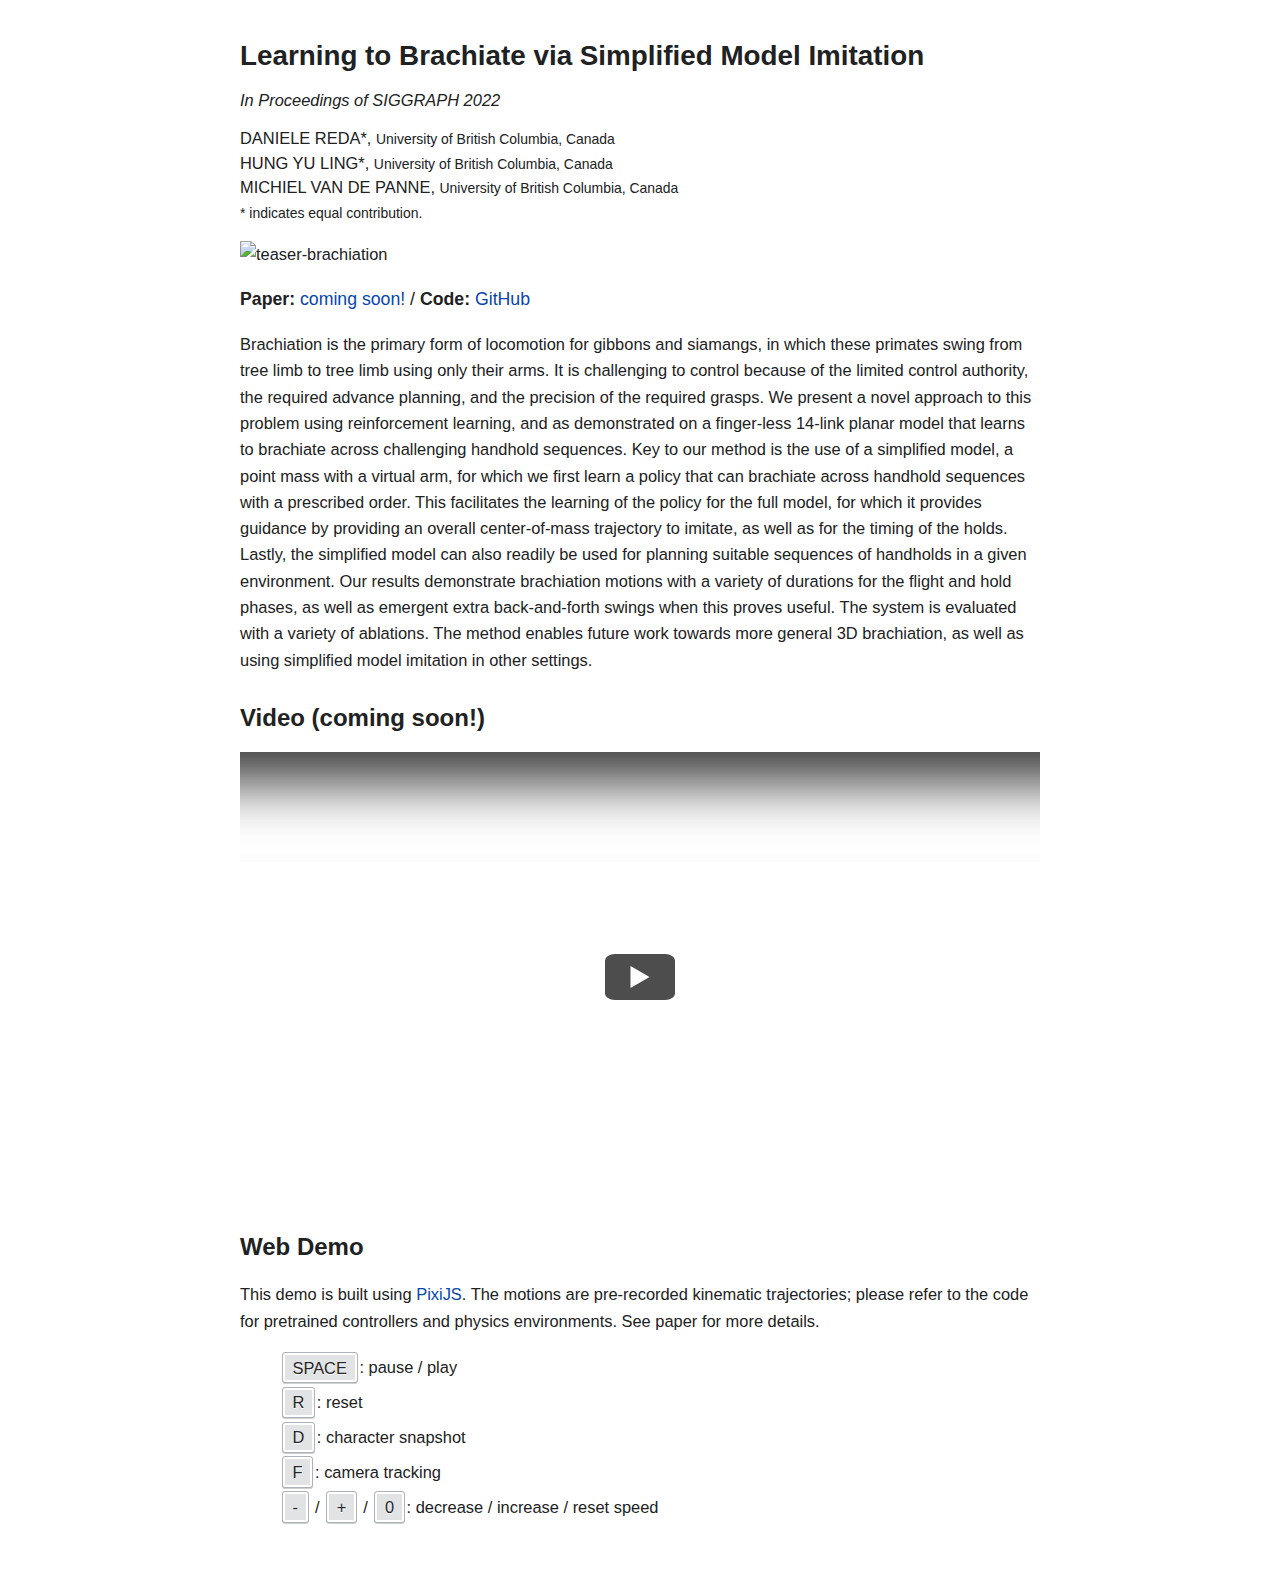
==== docs/index.html @ b080341b "clarify and update demo" ====
<!DOCTYPE html>
<html lang="en">
  <head>
    <meta charset="utf-8">
    <meta name="viewport" content="width=device-width, initial-scale=1">
    <title>Learning to Brachiate via Simplified Model Imitation</title>
    <meta name="description" content="Gibbon animation using reinforcement learning">

    <meta property="og:title" content="Learning to Brachiate via Simplified Model Imitation">
    <meta property="og:description" content="Gibbon animation using reinforcement learning">
    <meta property="og:image" content="https://brachiation-rl.github.io/brachiation/static/assets/og-brachiation.png">
    <meta property="og:type" content="website">
    <meta name="twitter:card" content="https://brachiation-rl.github.io/brachiation/static/assets/og-brachiation.png">
    <meta property="og:url" content="https://brachiation-rl.github.io/brachiation/">
    <link rel="canonical" href="https://brachiation-rl.github.io/brachiation/">

    <style>
      :root {
        --accent-color: rgb(6, 69, 173);
        --fg-color: rgb(32, 33, 34);
        --bg-color: #fff;
        --max-content-width: 800px;
      }

      body {
        font-family: sans-serif;
        font-size: calc(12px + 0.05vw);
        color: var(--fg-color);
        background-color: var(--bg-color);
        font-weight: 400;
        -webkit-font-smoothing: antialiased;
      }

      main {
        margin: 0 auto;
        width: 90vw;
        max-width: var(--max-content-width);
        padding: 2rem 0;
        background-color: var(--bg-color);
        min-height: 90vh;
      }

      h1, h2 {
        font-weight: 600;
        margin-top: 1.3em;
      }

      h1 {
        font-size: 2.2em;
      }

      h2 {
        font-size: 1.9em;
      }

      p, li {
        font-size: 1.3em;
        line-height: 1.6;
      }

      a {
        text-decoration: none;
        color: var(--accent-color);
      }

      a:hover {
        text-decoration: underline;
      }

      img {
        width: 100%;
        height: auto;
      }

      #videoholder {
        /* background-color: #000; */
        position: relative;
        display: block;
        contain: content;
        background-repeat: no-repeat;
        background-position: center center;
        background-size: contain;
        cursor: pointer;
      }

      #videoholder::before {
        content: '';
        display: block;
        position: absolute;
        top: 0;
        background-image: url([data-uri]);
        background-position: top;
        background-repeat: repeat-x;
        height: 60px;
        padding-bottom: 50px;
        width: 100%;
        transition: all .2s cubic-bezier(0,0,.2,1);
      }

      #videoholder::after {
        content: "";
        display: block;
        padding-bottom: 56.25%;
      }

      #videoholder>.lty-playbtn {
        width: 70px;
        height: 46px;
        background-color: #212121;
        z-index: 1;
        opacity: .8;
        border-radius: 14%;
        transition: all .2s cubic-bezier(0,0,.2,1);
        border: 0;
        cursor: pointer;
      }

      #videoholder:hover>.lty-playbtn {
        background-color: red;
        opacity: 1;
      }

      #videoholder>.lty-playbtn:before {
        content: "";
        border-style: solid;
        border-width: 11px 0 11px 19px;
        border-color: transparent transparent transparent #fff;
      }

      #videoholder>.lty-playbtn,#videoholder>.lty-playbtn:before {
        position: absolute;
        top: 50%;
        left: 50%;
        transform: translate3d(-50%,-50%,0);
      }

      .keycap {
        display: inline-block;
        margin: .1em;
        padding: .1em .6em;
        font-family: Arial,"Helvetica Neue",Helvetica,sans-serif;
        color: #242729;
        text-shadow: 0 1px 0 #FFF;
        background-color: #e1e3e5;
        border: 1px solid #adb3b9;
        border-radius: 3px;
        box-shadow: 0 1px 0 rgba(12,13,14,0.2), 0 0 0 2px #FFF inset;
        white-space: nowrap;
      }
    </style>

    <script src="static/pixi.min.js"></script>
  </head>
  <body>
    <main>
      <h1 style="margin-top: 0;">Learning to Brachiate via Simplified Model Imitation</h1>
      <div>
        <span style="font-style: italic; font-size: 1.3em;">In Proceedings of SIGGRAPH 2022</span>
        <p style="line-height: 1.5;">
          <span style="display: block;">DANIELE REDA*, <span style="font-size: 0.85em;">University of British Columbia, Canada</span></span>
          <span style="display: block;">HUNG YU LING*, <span style="font-size: 0.85em;">University of British Columbia, Canada</span></span>
          <span style="display: block;">MICHIEL VAN DE PANNE, <span style="font-size: 0.85em;">University of British Columbia, Canada</span></span>
          <span style="font-size: 0.85em;">* indicates equal contribution.</span>
        </p>
      </div>
      <p>
        <picture>
          <source srcset="static/assets/teaser.avif" type="image/avif">
          <source srcset="static/assets/teaser.webp" type="image/webp">
          <img alt="teaser-brachiation" src="static/assets/teaser.png" width="3600" height="627">
        </picture>
      </p>
      <p style="font-size: 1.4em;">
        <span style="font-weight: 600;">Paper:</span> <a href="#">coming soon!</a> /
        <span style="font-weight: 600;">Code:</span> <a href="https://github.com/brachiation-rl/brachiation">GitHub</a>
      </p>
      <p>
        Brachiation is the primary form of locomotion for gibbons and siamangs, in which these primates swing from tree limb to tree limb using only their arms. It is challenging to control because of the limited control authority, the required advance planning, and the precision of the required grasps. We present a novel approach to this problem using reinforcement learning, and as demonstrated on a finger-less 14-link planar model that learns to brachiate across challenging handhold sequences. Key to our method is the use of a simplified model, a point mass with a virtual arm, for which we first learn a policy that can brachiate across handhold sequences with a prescribed order. This facilitates the learning of the policy for the full model, for which it provides guidance by providing an overall center-of-mass trajectory to imitate, as well as for the timing of the holds. Lastly, the simplified model can also readily be used for planning suitable sequences of handholds in a given environment. Our results demonstrate brachiation motions with a variety of durations for the flight and hold phases, as well as emergent extra back-and-forth swings when this proves useful. The system is evaluated with a variety of ablations. The method enables future work towards more general 3D brachiation, as well as using simplified model imitation in other settings.
      </p>

      <h2>Video (coming soon!)</h2>
      <div id="videoholder" style="background-image: url('static/assets/og-brachiation.svg');">
        <button type="button" class="lty-playbtn" aria-label="Play: Video"></button>
      </div>

      <h2 id="demo">Web Demo</h2>
      <p>
        This demo is built using <a href="https://pixijs.com/">PixiJS</a>. The motions are pre-recorded kinematic trajectories; please refer to the code for pretrained controllers and physics environments. See paper for more details.
        <ul style="list-style-type: none;">
          <li><span class="keycap">SPACE</span>: pause / play</li>
          <li><span class="keycap">R</span>: reset</li>
          <li><span class="keycap">D</span>: character snapshot</li>
          <li><span class="keycap">F</span>: camera tracking</li>
          <li><span class="keycap">-</span> / <span class="keycap">+</span> / <span class="keycap">0</span>: decrease / increase / reset speed</li>
        </ul>
      </p>
      <div id="demoContainer" style="position: absolute; left: 0;"></div>

      
    </main>
    <script>
      (async () => {

        // Create the application helper and add its render target to the page
        const DEFAULT_WIDTH = 2000;
        const DEFAULT_HEIGHT = 800;
        const DEFAULT_MSCALE = 0.5;
        const DEFAULT_WSCALE = 200;
        const DEFAULT_XOFFSET = 100;
        const DEFAULT_YOFFSET = 0;

        let clientWidth = document.documentElement.clientWidth;
        let ratio = clientWidth / DEFAULT_WIDTH;

        let WIDTH = clientWidth;
        let HEIGHT = DEFAULT_HEIGHT * ratio;
        let MSCALE = DEFAULT_MSCALE * ratio;
        let WSCALE = DEFAULT_WSCALE * ratio;
        let XOFFSET = DEFAULT_XOFFSET * ratio;
        let YOFFSET = DEFAULT_YOFFSET * ratio;

        function M2PX (x) { return x * WSCALE + XOFFSET; }
        function M2PY (y) { return -y * WSCALE + HEIGHT / 2 + YOFFSET; }

        const CONTAINER = document.getElementById("demoContainer");
        let app = new PIXI.Application({ width: WIDTH, height: HEIGHT, backgroundColor: 0xffffff });
        app.stage.sortableChildren = true;
        CONTAINER.appendChild(app.view);

        const TRAJECTORY_FILES = [
          "2022-01-26-11-59-07_978.json",
          "2022-01-26-11-59-07_1817.json",
          "2022-01-26-11-59-07_1322.json",
          "2022-01-26-11-59-07_623.json",
          "2022-01-26-11-59-07_870.json",
          "2022-01-26-11-59-07_327.json",
          "2022-01-26-11-59-07_1028.json",
          "2022-01-26-11-59-07_1319.json",
          "2022-01-26-11-59-07_1147.json",
          "2022-01-26-11-59-07_1315.json",
          "2022-01-26-11-59-07_39.json",
          "2022-01-26-11-59-07_969.json",
          "2022-01-26-11-59-07_1574.json",
          "2022-01-26-11-59-07_756.json",
          "2022-01-26-11-59-07_164.json",
          "2022-01-26-11-59-07_1381.json",
          "2022-01-26-11-59-07_1942.json",
          "2022-01-26-11-59-07_343.json",
          "2022-01-26-11-59-07_1528.json",
          "2022-01-26-11-59-07_1262.json",
          "2022-01-26-11-59-07_740.json",
          "2022-01-26-11-59-07_876.json",
          "2022-01-26-11-59-07_677.json",
          "2022-01-26-11-59-07_786.json",
          "2022-01-26-11-59-07_1660.json",
          "2022-01-26-11-59-07_467.json",
          "2022-01-26-11-59-07_620.json",
          "2022-01-26-11-59-07_169.json",
          "2022-01-26-11-59-07_1812.json",
          "2022-01-26-11-59-07_1167.json",
          "2022-01-26-11-59-07_804.json",
          "2022-01-26-11-59-07_352.json",
          "2022-01-26-11-59-07_90.json",
          "2022-01-26-11-59-07_48.json",
          "2022-01-26-11-59-07_1882.json",
          "2022-01-26-11-59-07_965.json",
          "2022-01-26-11-59-07_541.json",
          "2022-01-26-11-59-07_1614.json",
          "2022-01-26-11-59-07_539.json",
          "2022-01-26-11-59-07_1009.json",
          "2022-01-26-11-59-07_1733.json",
          "2022-01-26-11-59-07_1757.json",
          "2022-01-26-11-59-07_196.json",
          "2022-01-26-22-36-39_28.json", // planning
          "2022-01-26-22-45-59_150.json", // planning 
          "planner_value_only_failed.json",
          "planner_simple_only_failed.json",
        ]

        
        async function selectTrajectory() {
          const fileIndex = (Math.random() * TRAJECTORY_FILES.length) | 0;
          let filePath = TRAJECTORY_FILES[fileIndex];
          const response = await fetch(`static/trajectories/${filePath}`);
          return await response.json();
        }

        function updateHandholds() {
          for (let i = 0; i < TRAJECTORY_DATA.handholds.length; i++) {
            const handhold = PIXI.Sprite.from(`${ASSET_PATH}/handhold.png`);
            handhold.anchor.set(0.5);
            handhold.scale.set(MSCALE * 1.2);

            let [x, y, z] = TRAJECTORY_DATA.handholds[i];
            handhold.zIndex = -3;
            handhold.x = M2PX(x);
            handhold.y = M2PY(z);          
            app.stage.addChild(handhold);
          }
        }

        function drawLine(x0, y0, x1, y1, c, thickness, zIndex) {
          const path = new PIXI.Graphics();
          path.lineStyle(thickness * ratio, c, 1);
          path.moveTo(x0, y0);
          path.lineTo(x1, y1);
          path.zIndex = zIndex;
          app.stage.addChild(path);
        }

        const ASSET_PATH = "static/assets";

        // Global variables
        let TRAJECTORY_DATA;
        let CHARACTER_LINKS;
        let GRAB_MARKER;
        let ELAPSED_TIME = 0.0;
        let PLAYBACK_SPEED = 1.0;
        let SPEED_TEXT;
        let PAUSE_PLAYBACK = false;
        let CAMERA_TRACK = false;
        let SHOW_HISTORY = false;

        const MAX_RECORDINGS_SAVED = 10;
        let RECORDING = false;
        let RECORDER = false;
        let RECORDER_DATA;

        function createCharacter() {
          const spriteFiles = [
            "torso.png",
            "head.png",
            "pelvis.png",
            "rthigh.png",
            "rshin.png",
            "rfoot.png",
            "lthigh.png",
            "lshin.png",
            "lfoot.png",
            "ruarm.png",
            "rlarm.png",
            "rhand.png",
            "luarm.png",
            "llarm.png",
            "lhand.png"
          ];

          let links = [];
          for (let i = 0; i < spriteFiles.length; i++) {
            const link = PIXI.Sprite.from(`${ASSET_PATH}/${spriteFiles[i]}`);
            link.anchor.set(0.5);
            link.scale.set(MSCALE);
            link.y = 10000;
            if ((i >= 9 && i <= 11) || (i >= 3 && i <= 5)) {
              link.zIndex = -2;
            }
            app.stage.addChild(link);
            links.push(link);
          }

          return links;
        }

        function createTerrain() {
          if (TRAJECTORY_DATA.terrain) {
            for (let i = 1; i < TRAJECTORY_DATA.terrain.length; i++) {
              let [x0, y0] = TRAJECTORY_DATA.terrain[i - 1];
              let [x1, y1] = TRAJECTORY_DATA.terrain[i + 0];
              drawLine(M2PX(x0), M2PY(y0), M2PX(x1), M2PY(y1), 0xA75E09, 30, -9);
            }
          }
        }

        // Clean up
        async function resetScene() {
          while(app.stage.children[0]) { 
            app.stage.removeChild(app.stage.children[0]);
          }

          ELAPSED_TIME = 0;
          CHARACTER_LINKS = createCharacter();
          TRAJECTORY_DATA = await selectTrajectory();
          window.data = TRAJECTORY_DATA;
          updateHandholds();
          createTerrain();

          GRAB_MARKER = PIXI.Sprite.from(`${ASSET_PATH}/grab_marker.png`);
          GRAB_MARKER.anchor.set(0.5);
          GRAB_MARKER.scale.set(MSCALE);
          GRAB_MARKER.zIndex = 10;
          GRAB_MARKER.y = 10000;
          app.stage.addChild(GRAB_MARKER);

          let size = window.getComputedStyle(document.getElementsByTagName("p")[0]).fontSize;
          SPEED_TEXT = new PIXI.Text("", {fontSize: size, fill : 0xff1010});
          SPEED_TEXT.text = `    Speed: ${Math.round(PLAYBACK_SPEED * 10) / 10}x`;
          app.stage.addChild(SPEED_TEXT);

          app.stage.pivot.x = 0;
          app.stage.position.x = WIDTH / 2;
          app.stage.pivot.y = HEIGHT / 2;
          app.stage.position.y = HEIGHT / 2;
        }
        await resetScene();

        window.onresize = (() => {
          let timeout, context, timestamp;
          let wait = 100;

          let callback = async () => {
            clientWidth = document.documentElement.clientWidth;
            ratio = clientWidth / DEFAULT_WIDTH;
            WIDTH = clientWidth;
            HEIGHT = DEFAULT_HEIGHT * ratio;
            MSCALE = DEFAULT_MSCALE * ratio;
            WSCALE = DEFAULT_WSCALE * ratio;
            XOFFSET = DEFAULT_XOFFSET * ratio;
            YOFFSET = DEFAULT_YOFFSET * ratio;
            app.renderer.resize(WIDTH, HEIGHT);
            await resetScene();
            app.ticker.start();
          }

          function later() {
            let last = Date.now() - timestamp;

            if (last < wait && last >= 0) {
              timeout = setTimeout(later, wait - last);
            } else {
              timeout = null;
              callback.apply(null);
            }
          };

          let debounced = function(){
            timestamp = Date.now();
            app.ticker.stop();
            if (!timeout) timeout = setTimeout(later, wait);
          };

          return debounced;
        })();

        app.ticker.add(async (delta) => {
          if (PAUSE_PLAYBACK) { return; }

          ELAPSED_TIME += 1 * PLAYBACK_SPEED;

          // convert ELAPSED_TIME to integer
          let frameIndex = ELAPSED_TIME | 0;

          if (frameIndex >= TRAJECTORY_DATA.xys.length - 1) {
            await resetScene();
          }

          const xys = TRAJECTORY_DATA.xys[frameIndex];
          const ps = TRAJECTORY_DATA.rots[frameIndex];

          for (let j = 0; j < ps.length; j++) {
            const x = M2PX(xys[j][0]);
            const y = M2PY(xys[j][1]);
            CHARACTER_LINKS[j].x = x;
            CHARACTER_LINKS[j].y = y;
            CHARACTER_LINKS[j].rotation = ps[j];

            if (CAMERA_TRACK) {
              if (j == 0) {
                app.stage.pivot.x = 0.9 * app.stage.pivot.x + 0.1 * x;
                app.stage.position.x = WIDTH / 2;
                let hidx = TRAJECTORY_DATA.handhold_idx[frameIndex];
                let hy = TRAJECTORY_DATA.handholds[hidx][2];
                app.stage.pivot.y = 0.95 * app.stage.pivot.y + 0.05 * M2PY(hy);
                app.stage.position.y = HEIGHT / 2;
                SPEED_TEXT.position.x = app.stage.pivot.x - WIDTH / 2;
                SPEED_TEXT.position.y = app.stage.pivot.y - HEIGHT / 2;
              }
            } else {
              const flips = (x / WIDTH) | 0;
              app.stage.pivot.x = WIDTH * flips;
              SPEED_TEXT.position.x = app.stage.pivot.x;
              app.stage.position.x = 0;
            }

            if (j == 0 && frameIndex > 0) {
              let [x0, y0] = TRAJECTORY_DATA.xys[frameIndex - 1][j];
              x0 = M2PX(x0);
              y0 = M2PY(y0);
              drawLine(x0, y0, x, y, 0xA75E09, 2, -1);
            }

            if (TRAJECTORY_DATA.is_grabbing && (j == 11 || j == 14)) {  
              let [r, l] = TRAJECTORY_DATA.is_grabbing[frameIndex];

              if ((j == 11 && r == 1) || (j == 14 && l == 1)) {
                GRAB_MARKER.x = x;
                GRAB_MARKER.y = y;
              }

              if (r == 0 && l == 0) {
                GRAB_MARKER.y = 10000;
              }

            }
          }

          // Draw reference trajectory
          if (frameIndex > 0 && TRAJECTORY_DATA.reference) {
            let [x0, y0, z0] = TRAJECTORY_DATA.reference[frameIndex - 1];
            let [x1, y1, z1] = TRAJECTORY_DATA.reference[frameIndex];

            x0 = M2PX(x0);
            x1 = M2PX(x1);
            y0 = M2PY(z0);
            y1 = M2PY(z1);
            drawLine(x0, y0, x1, y1, 0x107AB0, 2, -1);
          }

          if (frameIndex % 30 == 0 && SHOW_HISTORY) {
            CHARACTER_LINKS = createCharacter();
          }
        });

        document.addEventListener("keydown", async function (event) {

          switch (event.code) {
            case "Space":
              PAUSE_PLAYBACK = !PAUSE_PLAYBACK;
              break;
            case "KeyD":
              CHARACTER_LINKS = createCharacter();
              break;
            case "KeyF":
              CAMERA_TRACK = !CAMERA_TRACK;
              break;
            case "KeyH":
              SHOW_HISTORY = !SHOW_HISTORY;
              break;
            case "KeyR":
              await resetScene();
              break;
            case "Minus":
              PLAYBACK_SPEED -= 0.1;
              PLAYBACK_SPEED = PLAYBACK_SPEED < 0.2 ? 0.2 : PLAYBACK_SPEED;
              SPEED_TEXT.text = `    Speed: ${Math.round(PLAYBACK_SPEED * 10) / 10}x`;
              SPEED_TEXT.updateText();
              break;
            case "Equal":
              PLAYBACK_SPEED += 0.1;
              PLAYBACK_SPEED = PLAYBACK_SPEED > 2.0 ? 2.0 : PLAYBACK_SPEED;
              SPEED_TEXT.text = `    Speed: ${Math.round(PLAYBACK_SPEED * 10) / 10}x`;
              SPEED_TEXT.updateText();
              break;
            case "Digit0":
              PLAYBACK_SPEED = 1.0;
              SPEED_TEXT.text = `    Speed: ${Math.round(PLAYBACK_SPEED * 10) / 10}x`;
              SPEED_TEXT.updateText();
              break;
          }
        });

      })();
      
    </script>
  </body>
</html>
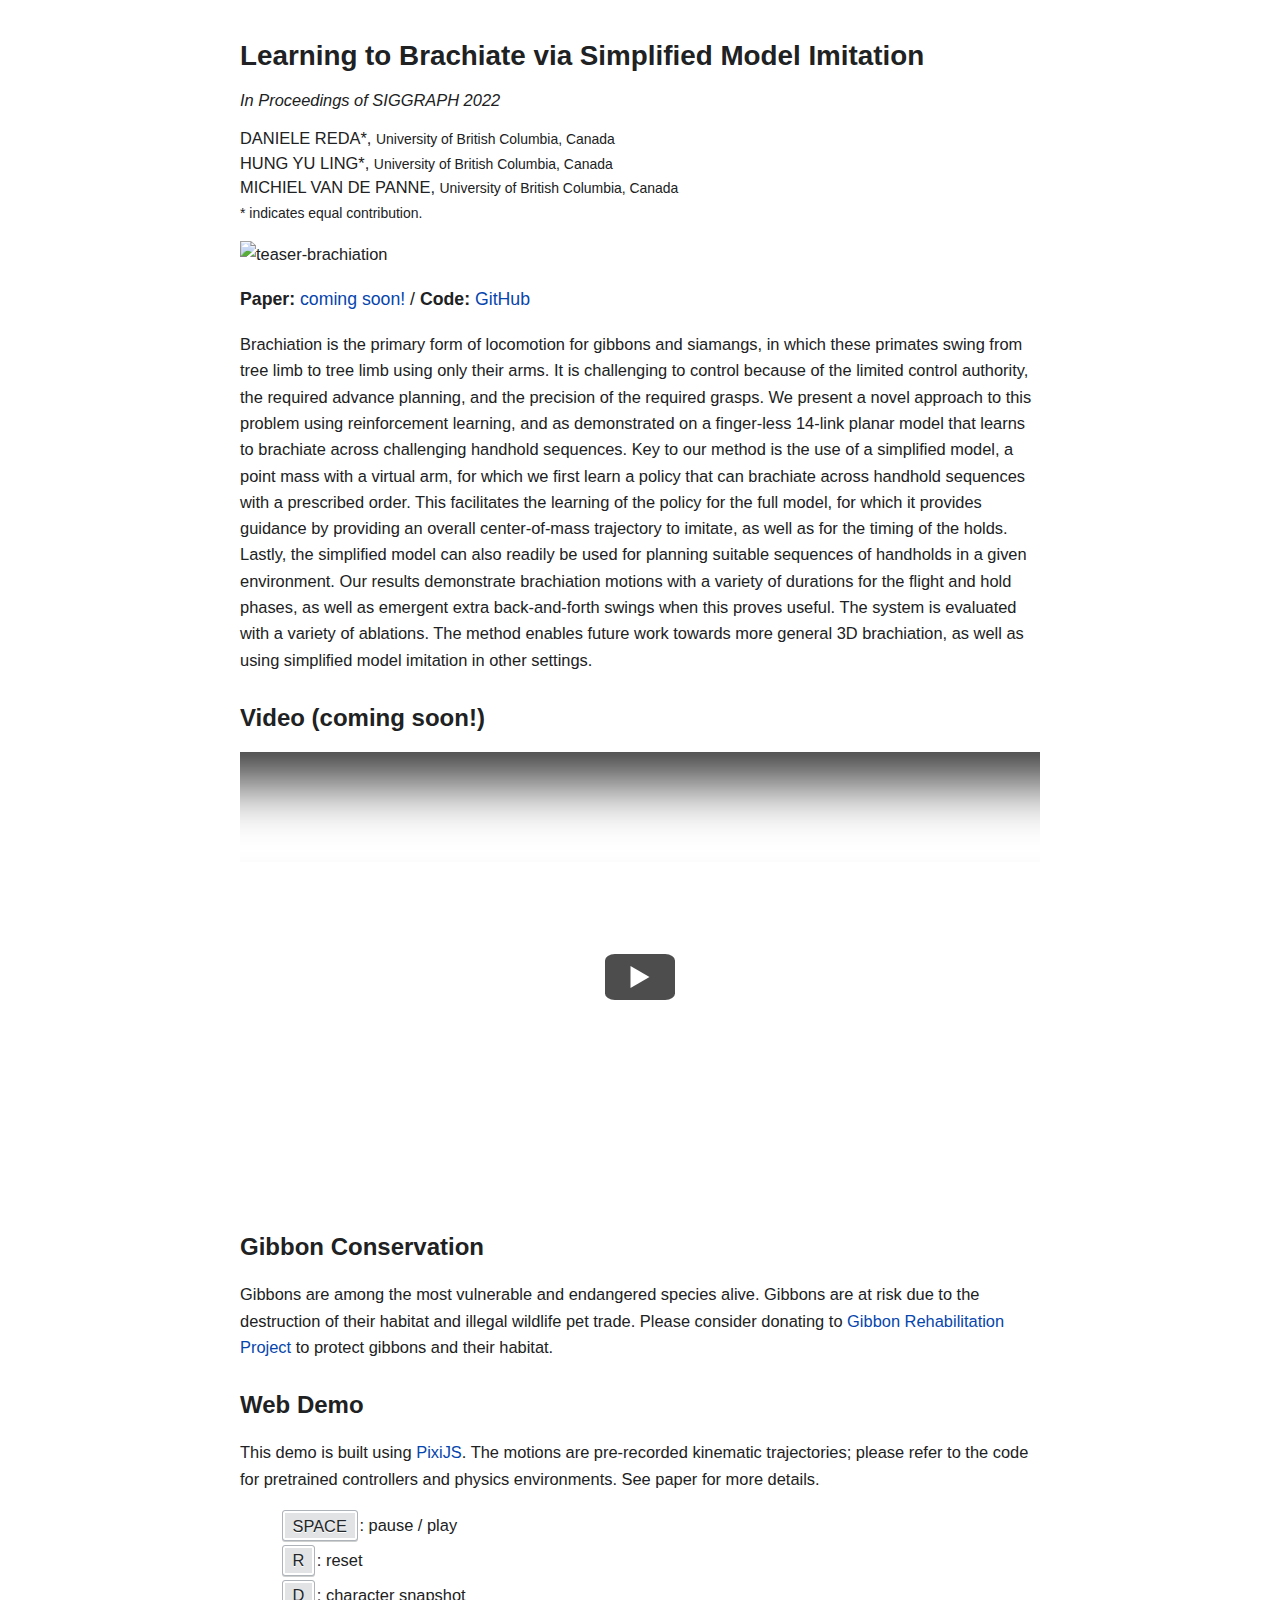
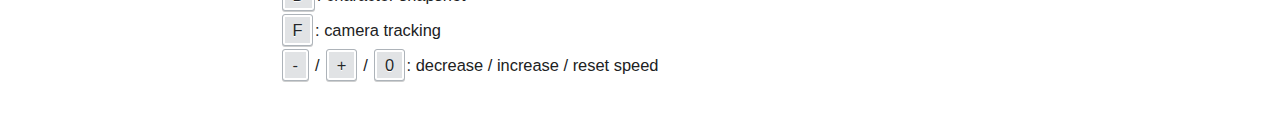
==== commit 895b0976: "update readme and website" ====
--- a/docs/index.html
+++ b/docs/index.html
@@ -183,6 +183,11 @@
         <button type="button" class="lty-playbtn" aria-label="Play: Video"></button>
       </div>
 
+      <h2>Gibbon Conservation</h2>
+      <p>
+        Gibbons are among the most vulnerable and endangered species alive. Gibbons are at risk due to the destruction of their habitat and illegal wildlife pet trade. Please consider donating to <a href="https://www.gibbonproject.org/">Gibbon Rehabilitation Project</a> to protect gibbons and their habitat.
+      </p>
+
       <h2 id="demo">Web Demo</h2>
       <p>
         This demo is built using <a href="https://pixijs.com/">PixiJS</a>. The motions are pre-recorded kinematic trajectories; please refer to the code for pretrained controllers and physics environments. See paper for more details.
@@ -195,8 +200,6 @@
         </ul>
       </p>
       <div id="demoContainer" style="position: absolute; left: 0;"></div>
-
-      
     </main>
     <script>
       (async () => {
